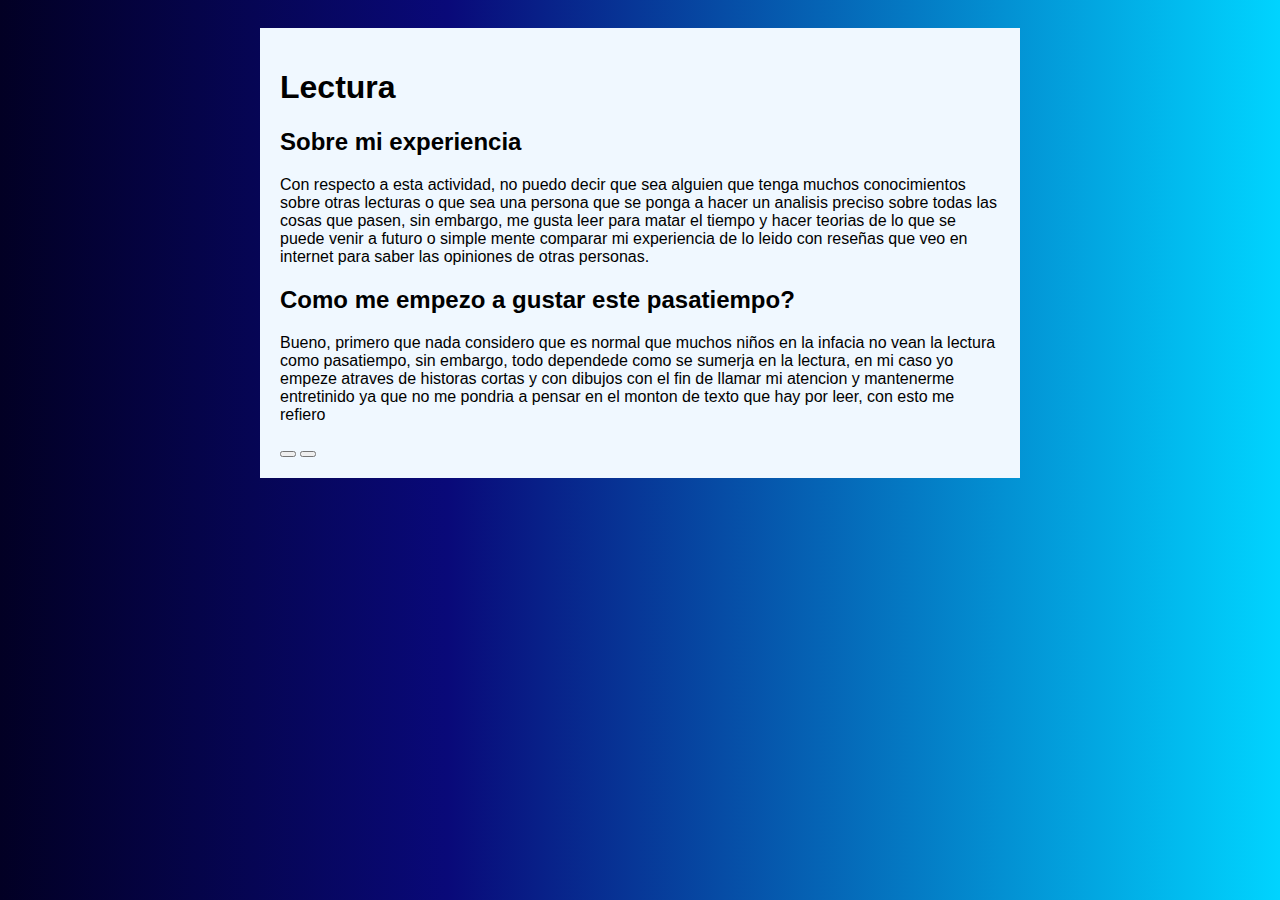
==== index.html @ 65b4b8d7 "Se realizo la primera parte del trabajo creando el index" ====
<!DOCTYPE html>
<html lang="en">
<head>
    <meta charset="UTF-8">
    <meta name="viewport" content="width=device-width, initial-scale=1.0">
    <title>Lo que me gusta</title>
    <link rel="stylesheet" href="./assets/styles/stileHome.css">
</head>
<body>
    <main id="mis_gustos">
        <h1>Lectura</h1>

        <h2>Sobre mi experiencia</h2>
        <p>Con respecto a esta actividad, no puedo decir que sea alguien que tenga muchos conocimientos sobre otras lecturas
            o que sea una persona que se ponga a hacer un analisis preciso sobre todas las cosas que pasen, sin embargo,
             me gusta leer para matar el tiempo y hacer teorias de lo que se puede venir a futuro o simple mente comparar mi experiencia
             de lo leido con reseñas que veo en internet para saber las opiniones de otras personas.
        </p>
        <h2>Como me empezo a gustar este pasatiempo?</h2>
        <p>
            Bueno, primero que nada considero que es normal que muchos niños en la infacia no vean la lectura como pasatiempo,
            sin embargo, todo dependede como se sumerja en la lectura, en mi caso yo empeze atraves de historas cortas y con dibujos
            con el fin de llamar mi atencion y mantenerme entretinido ya que no me pondria a pensar en el monton de texto que hay por leer,
            con esto me refiero  
        </p>
        <a>
            <button>

            </button>
        </a>
        <a>
            <button>

            </button>
        </a>
    </main>
</body>
</html>
---- assets/styles/stileHome.css ----
body{
    font-family: Arial, Helvetica, sans-serif;
    align-items: center;
    display: flex;
    size: 100vh;
    background: linear-gradient(90deg, rgba(2,0,36,1) 0%, rgba(9,9,121,1) 35%, rgba(0,212,255,1) 100%);
}

main{
    align-items: center;
    max-width: 80vh;
    margin: 20px auto;
    padding: 20px;
    background-color: aliceblue;
}
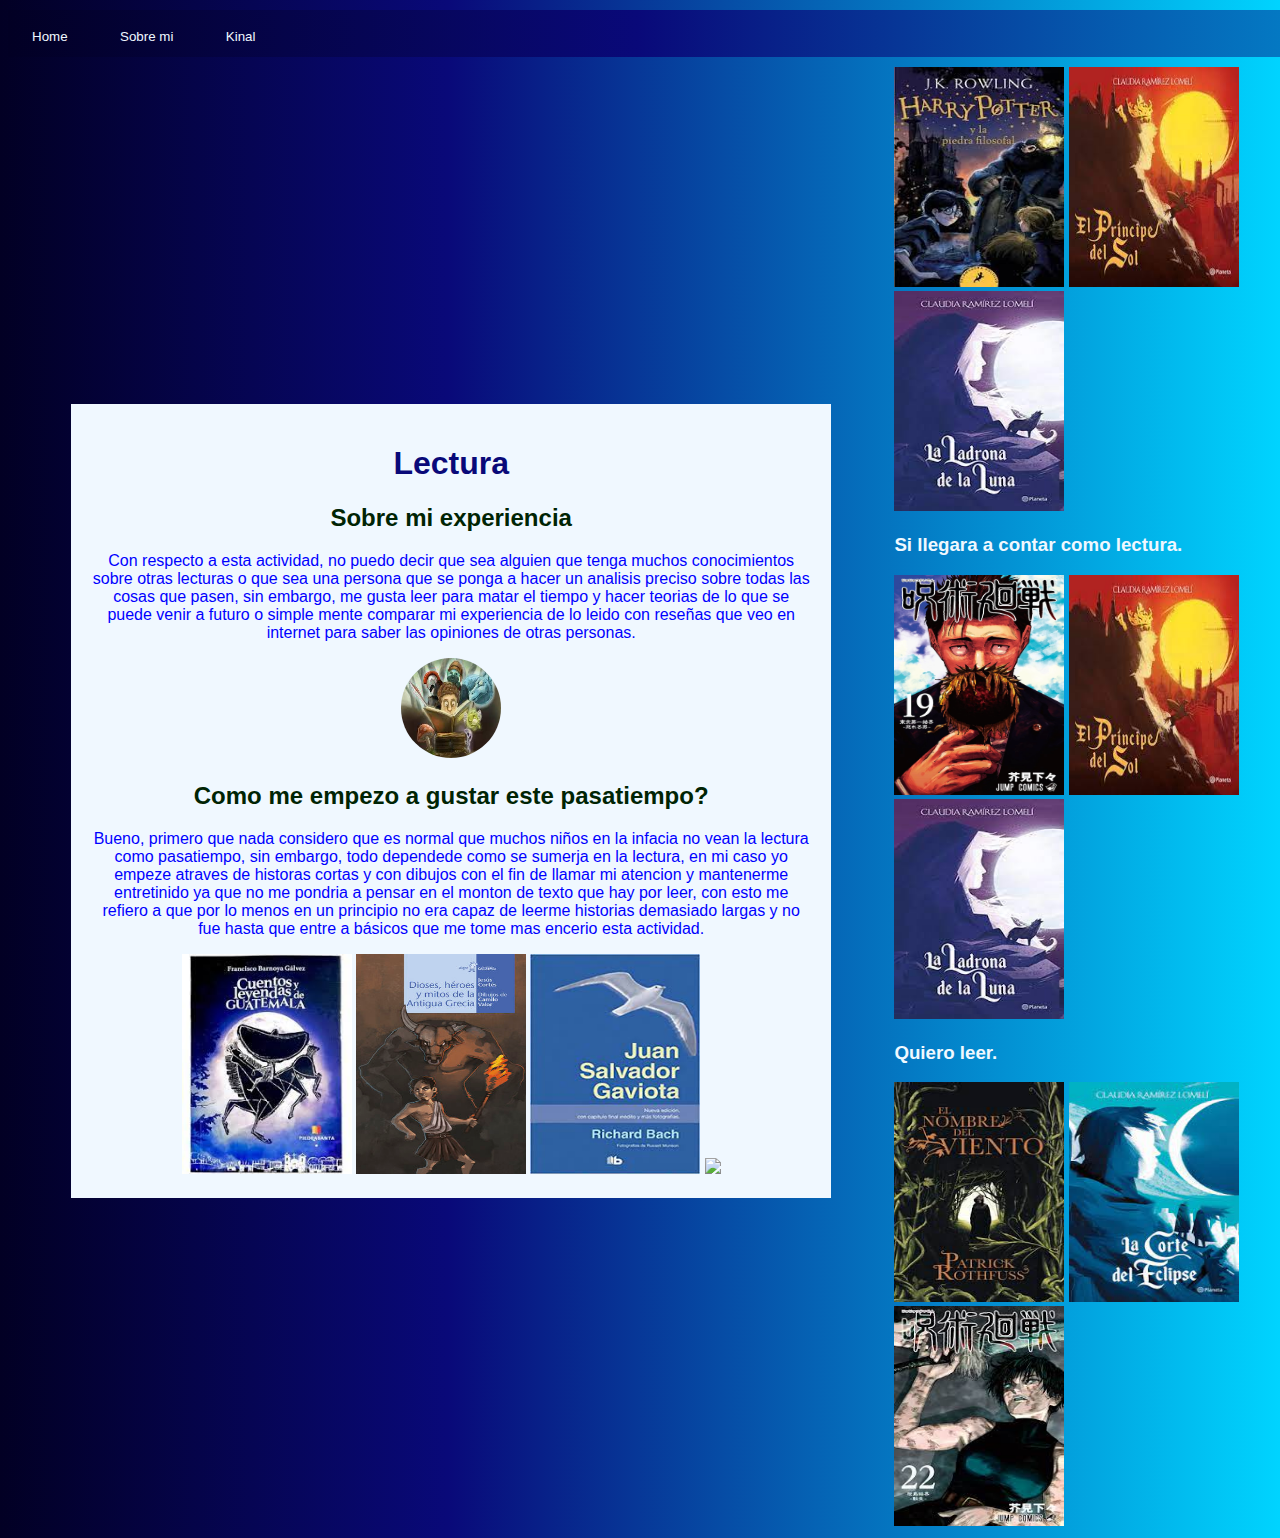
==== commit 91ddeeba: "Se avanza con el diseño del index y se descargan la imagenes necesarias." ====
--- a/index.html
+++ b/index.html
@@ -7,32 +7,59 @@
     <link rel="stylesheet" href="./assets/styles/stileHome.css">
 </head>
 <body>
-    <main id="mis_gustos">
+    <nav align="left">
+        <a>
+            <button>Home</button>
+        </a>
+        <a>
+            <button>Sobre mi</button>
+        </a>
+        <a>
+            <button>Kinal</button>
+        </a>
+    </nav><br>
+    <main id="mis_gustos" align="center">
         <h1>Lectura</h1>
 
         <h2>Sobre mi experiencia</h2>
-        <p>Con respecto a esta actividad, no puedo decir que sea alguien que tenga muchos conocimientos sobre otras lecturas
-            o que sea una persona que se ponga a hacer un analisis preciso sobre todas las cosas que pasen, sin embargo,
-             me gusta leer para matar el tiempo y hacer teorias de lo que se puede venir a futuro o simple mente comparar mi experiencia
-             de lo leido con reseñas que veo en internet para saber las opiniones de otras personas.
-        </p>
+        <div>
+            <p>Con respecto a esta actividad, no puedo decir que sea alguien que tenga muchos conocimientos sobre otras lecturas
+                o que sea una persona que se ponga a hacer un analisis preciso sobre todas las cosas que pasen, sin embargo,
+                me gusta leer para matar el tiempo y hacer teorias de lo que se puede venir a futuro o simple mente comparar mi experiencia
+                de lo leido con reseñas que veo en internet para saber las opiniones de otras personas.
+            </p>
+            <img src="./assets/resource/imaginar.jpg" style="height: 100px; width: 100px; border-radius: 60%;">
+        </div>
         <h2>Como me empezo a gustar este pasatiempo?</h2>
         <p>
             Bueno, primero que nada considero que es normal que muchos niños en la infacia no vean la lectura como pasatiempo,
             sin embargo, todo dependede como se sumerja en la lectura, en mi caso yo empeze atraves de historas cortas y con dibujos
             con el fin de llamar mi atencion y mantenerme entretinido ya que no me pondria a pensar en el monton de texto que hay por leer,
-            con esto me refiero  
+            con esto me refiero a que por lo menos en un principio no era capaz de leerme historias demasiado largas y no fue hasta que entre a básicos que me tome mas encerio
+            esta actividad.
         </p>
-        <a>
-            <button>
+        <img src="./assets/resource/leyendas.jpg" style="height: 220px; width: 170px;">
+        <img src="./assets/resource/noencontreelcorrecto.jpg" style="height: 220px; width: 170px;">
+        <img src="./assets/resource/juan.jpg" style="height: 220px; width: 170px;">
 
-            </button>
-        </a>
-        <a>
-            <button>
-
-            </button>
-        </a>
+        <img src="http://1.bp.blogspot.com/_6CFlQEBRtLc/SJVCYAsdImI/AAAAAAAAAlM/6_LwTFMYCbQ/capricornio.exe" width="20" 
+        onmouseover="javascript:this.height=49;this.width=49" 
+        onmouseout="javascript:this.width=20;this.height=20"/>
+        
     </main>
+    <div id="div2">
+        <h3>Algunos libros que he leido</h3>
+        <img src="./assets/resource/harry.jpg" style="height: 220px; width: 170px;">
+        <img src="./assets/resource/elprincipedelsol.jpg" style="height: 220px; width: 170px;">
+        <img src="./assets/resource/laladrona.jpg" style="height: 220px; width: 170px;">
+        <h3>Si llegara a contar como lectura.</h3>
+        <img src="./assets/resource/jujutsu.webp" style="height: 220px; width: 170px;">
+        <img src="./assets/resource/elprincipedelsol.jpg" style="height: 220px; width: 170px;">
+        <img src="./assets/resource/laladrona.jpg" style="height: 220px; width: 170px;">
+        <h3>Quiero leer.</h3>
+        <img src="./assets/resource/elnombredelviento.jpg" style="height: 220px; width: 170px;">
+        <img src="./assets/resource/lacorte.jpg" style="height: 220px; width: 170px;">
+        <img src="./assets/resource/jujutsu22.jpg" style="height: 220px; width: 170px;">
+    </div>
 </body>
 </html>--- a/assets/styles/stileHome.css
+++ b/assets/styles/stileHome.css
@@ -9,7 +9,85 @@
 main{
     align-items: center;
     max-width: 80vh;
-    margin: 20px auto;
     padding: 20px;
     background-color: aliceblue;
+    color: linear-gradient(90deg, rgba(2,0,36,1) 0%, rgba(9,9,121,1) 35%, rgba(0,212,255,1) 100%);
+    margin-top: 5%;
+    margin-left: 5%;
+    margin-right: 5%;
+}
+
+.div2{
+    align-items: center;
+    max-width: 20vh;
+    padding: 10px;
+    margin: 10px auto;
+    background-color: transparent;
+    margin-top: 40px;
+    margin-left: 5%;
+    border-color: aliceblue;
+}
+
+h1{
+    color: rgba(9,9,121,1);
+    font-family: Arial, Helvetica, sans-serif;
+    color: linear-gradient(90deg, rgba(2,0,36,1) 0%, rgba(9,9,121,1) 35%, rgba(0,212,255,1) 100%);
+    align-self: center;
+}
+
+h2{
+    color: rgba(9,9,121,1);
+    font-family: Arial, Helvetica, sans-serif;
+    color: rgb(0,36,4);
+    color: linear-gradient(90deg, rgba(0,36,4,1) 0%, rgba(21,133,8,1) 0%, rgba(94,121,9,1) 30%, rgba(153,156,7,1) 54%, rgba(241,255,0,1) 76%);
+    align-self: center;
+}
+
+h3{
+    color: aliceblue;
+    font-family: Arial, Helvetica, sans-serif;
+}
+
+p{
+    color: rgba(9,9,121,1);
+    font-family: Arial, Helvetica, sans-serif;
+    color: rgb(0,36,4);
+    color: blue;
+    align-self: center;
+}
+
+nav{
+    background: linear-gradient(90deg, rgba(2,0,36,1) 0%, rgba(9,9,121,1) 35%, rgba(0,212,255,1) 100%);;
+    align-items: end;
+    background-color: aqua;
+    position: absolute;
+    top: 10px;
+    width: 200vh;
+    height: 3vh;
+    margin-bottom: 20px;
+    padding-bottom: 20px;
+}
+
+button{
+    background-color: transparent;
+    color: aliceblue;
+    font-family: Arial, Helvetica, sans-serif;
+    border-radius: 40%;
+    border: none;
+    margin-right: 1%;
+    margin-left: 1%;
+    margin-bottom: 1%;
+    margin-top: 1%;
+}
+
+button:hover{
+    background: rgb(0,36,4);
+    font-family: Arial, Helvetica, sans-serif;
+    background: linear-gradient(90deg, rgba(0,36,4,1) 0%, rgba(48,9,79,1) 0%, rgba(109,27,176,1) 34%, rgba(109,7,156,1) 77%, rgba(132,0,255,1) 100%);
+    align-self: center;
+    
+    margin-right: 1%;
+    margin-left: 1%;
+    margin-bottom: 1%;
+    margin-top: 1%;
 }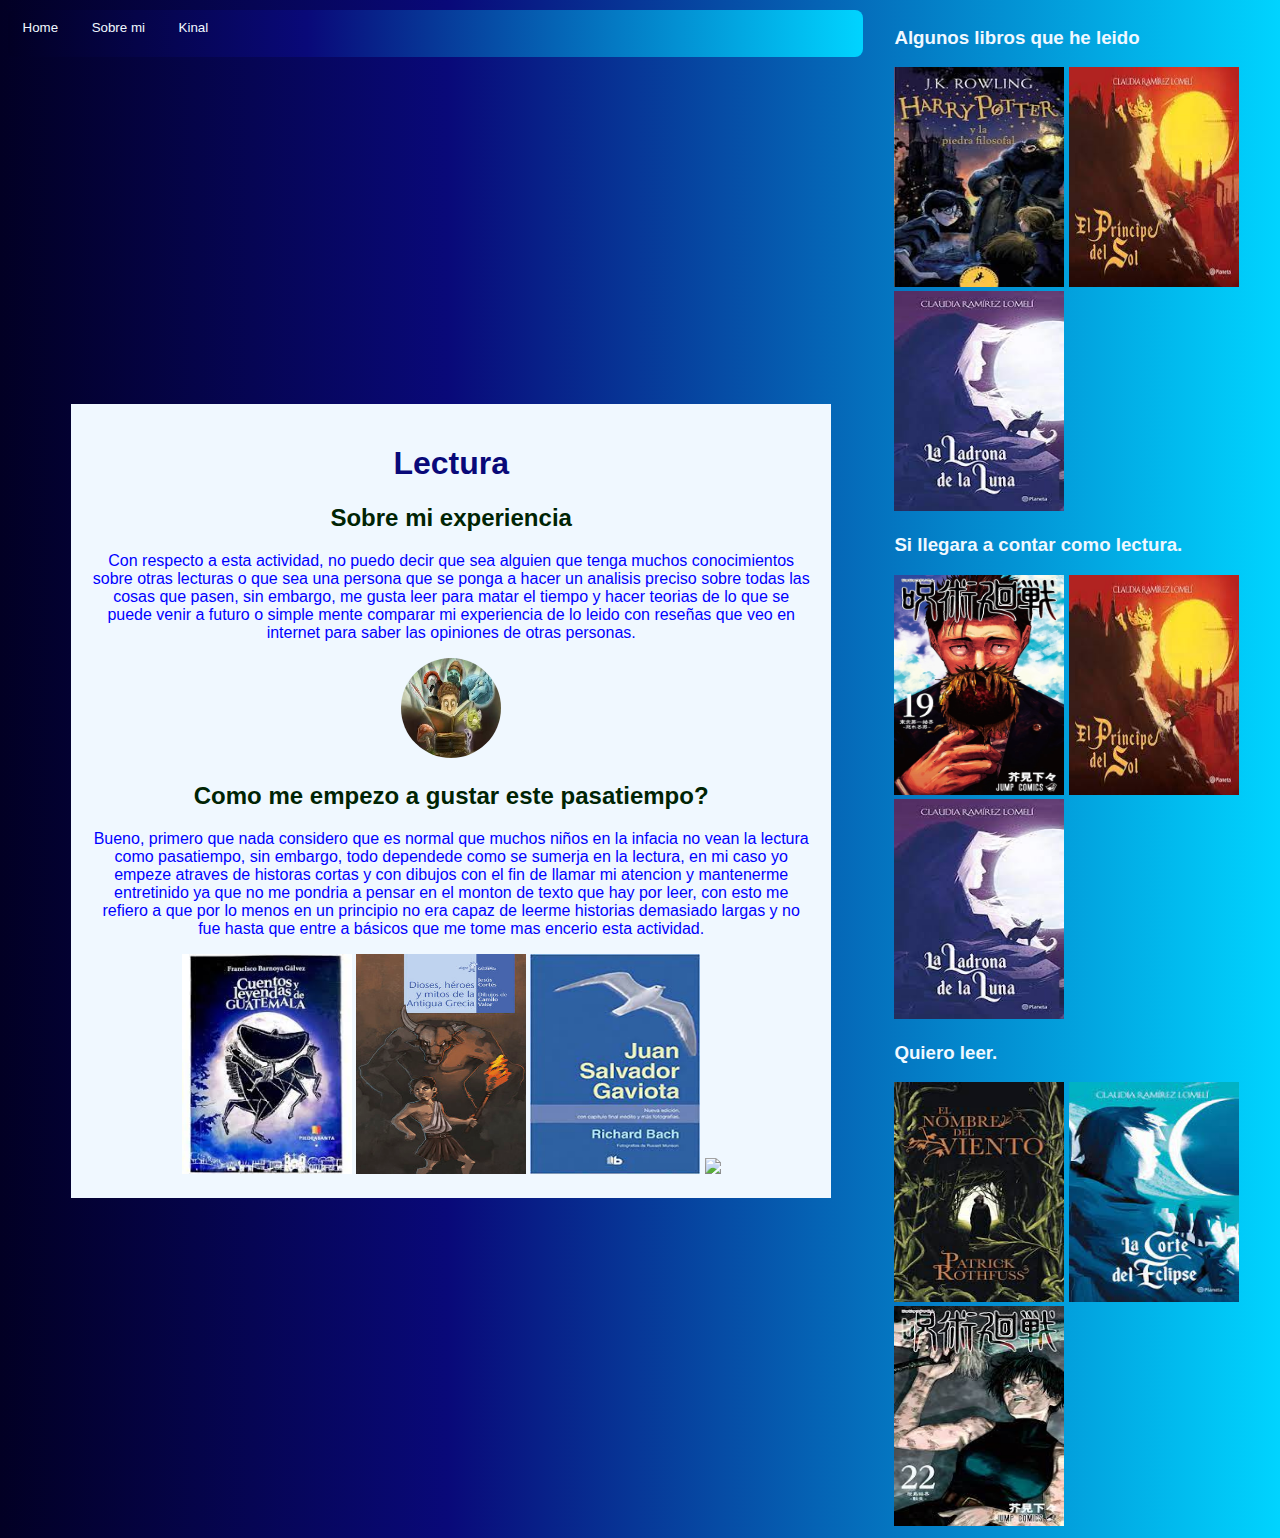
==== commit 9292a64c: "Se realiza alguna decoración" ====
--- a/index.html
+++ b/index.html
@@ -32,7 +32,13 @@
         </div>
         <h2>Como me empezo a gustar este pasatiempo?</h2>
         <p>
-            Bueno, primero que nada considero que es normal que muchos niños en la infacia no vean la lectura como pasatiempo,
+            Bueno, primero que 
+            
+            
+            
+            
+            
+            nada considero que es normal que muchos niños en la infacia no vean la lectura como pasatiempo,
             sin embargo, todo dependede como se sumerja en la lectura, en mi caso yo empeze atraves de historas cortas y con dibujos
             con el fin de llamar mi atencion y mantenerme entretinido ya que no me pondria a pensar en el monton de texto que hay por leer,
             con esto me refiero a que por lo menos en un principio no era capaz de leerme historias demasiado largas y no fue hasta que entre a básicos que me tome mas encerio
--- a/assets/styles/stileHome.css
+++ b/assets/styles/stileHome.css
@@ -20,7 +20,7 @@
 .div2{
     align-items: center;
     max-width: 20vh;
-    padding: 10px;
+    padding: 20px;
     margin: 10px auto;
     background-color: transparent;
     margin-top: 40px;
@@ -62,17 +62,18 @@
     background-color: aqua;
     position: absolute;
     top: 10px;
-    width: 200vh;
+    width: 95vh;
     height: 3vh;
     margin-bottom: 20px;
     padding-bottom: 20px;
+    border-radius: 8px;
 }
 
 button{
     background-color: transparent;
     color: aliceblue;
     font-family: Arial, Helvetica, sans-serif;
-    border-radius: 40%;
+    border-radius: 8px;
     border: none;
     margin-right: 1%;
     margin-left: 1%;
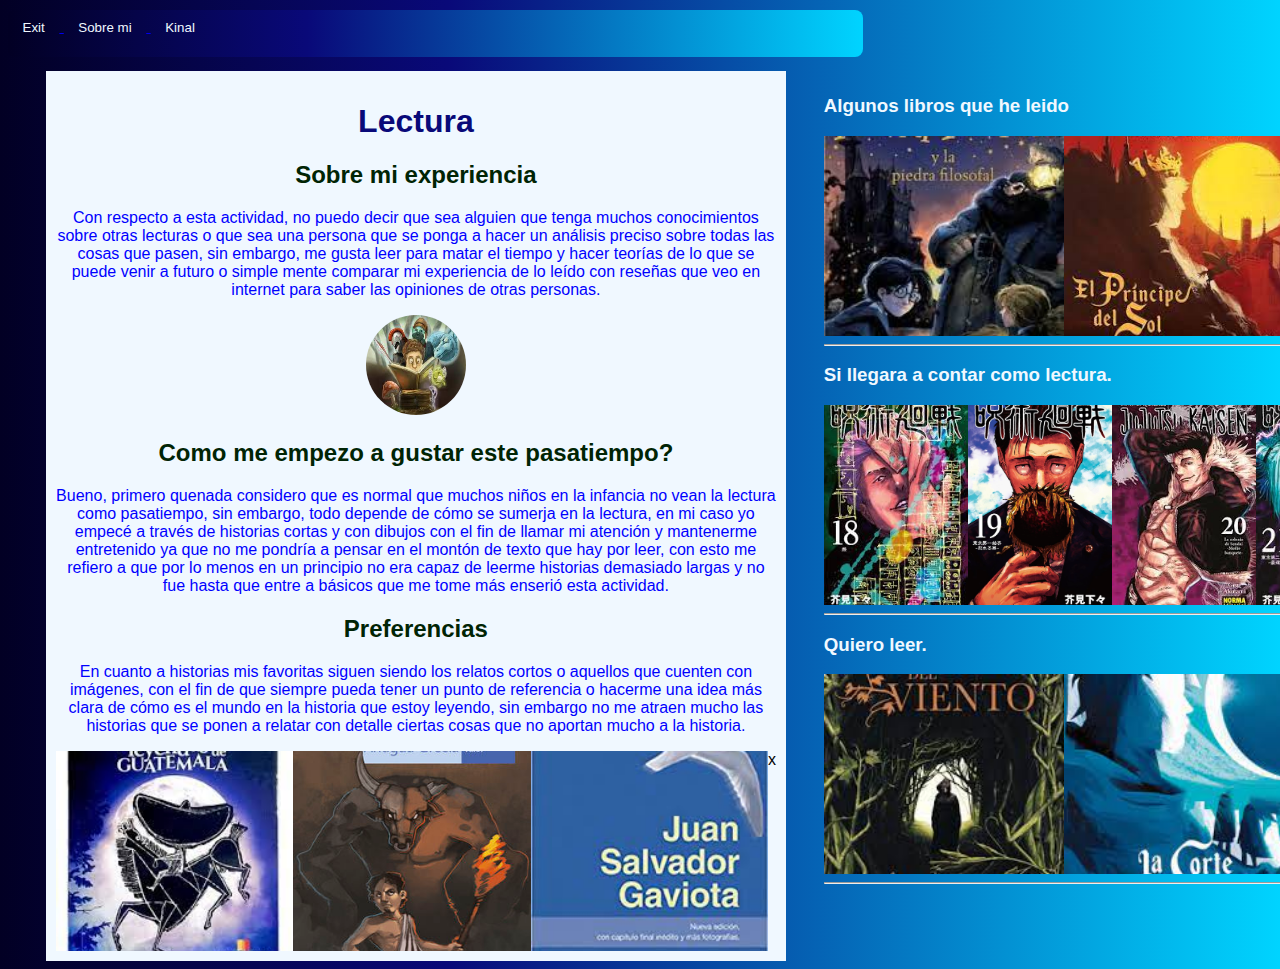
==== commit e56c3da7: "Se avanza en la realizcion de la biografia y se mejora el estilo del index" ====
--- a/index.html
+++ b/index.html
@@ -8,10 +8,10 @@
 </head>
 <body>
     <nav align="left">
-        <a>
-            <button>Home</button>
+        <a id="exitLink" href="#">
+            <button onclick="cerrarPagina()">Exit</button>
         </a>
-        <a>
+        <a href="./assets/Biografia.html">
             <button>Sobre mi</button>
         </a>
         <a>
@@ -23,49 +23,67 @@
 
         <h2>Sobre mi experiencia</h2>
         <div>
-            <p>Con respecto a esta actividad, no puedo decir que sea alguien que tenga muchos conocimientos sobre otras lecturas
-                o que sea una persona que se ponga a hacer un analisis preciso sobre todas las cosas que pasen, sin embargo,
-                me gusta leer para matar el tiempo y hacer teorias de lo que se puede venir a futuro o simple mente comparar mi experiencia
-                de lo leido con reseñas que veo en internet para saber las opiniones de otras personas.
+            <p>
+                Con respecto a esta actividad, no puedo decir que sea alguien que tenga muchos conocimientos sobre otras lecturas
+                o que sea una persona que se ponga a hacer un análisis preciso sobre todas las cosas que pasen, sin embargo,
+                me gusta leer para matar el tiempo y hacer teorías de lo que se puede venir a futuro o simple mente comparar mi experiencia
+                de lo leído con reseñas que veo en internet para saber las opiniones de otras personas.
             </p>
             <img src="./assets/resource/imaginar.jpg" style="height: 100px; width: 100px; border-radius: 60%;">
         </div>
         <h2>Como me empezo a gustar este pasatiempo?</h2>
         <p>
-            Bueno, primero que 
-            
-            
-            
-            
-            
-            nada considero que es normal que muchos niños en la infacia no vean la lectura como pasatiempo,
-            sin embargo, todo dependede como se sumerja en la lectura, en mi caso yo empeze atraves de historas cortas y con dibujos
-            con el fin de llamar mi atencion y mantenerme entretinido ya que no me pondria a pensar en el monton de texto que hay por leer,
-            con esto me refiero a que por lo menos en un principio no era capaz de leerme historias demasiado largas y no fue hasta que entre a básicos que me tome mas encerio
+            Bueno, primero quenada considero que es normal que muchos niños en la infancia no vean la lectura como pasatiempo,
+            sin embargo, todo depende de cómo se sumerja en la lectura, en mi caso yo empecé a través de historias cortas y con dibujos
+            con el fin de llamar mi atención y mantenerme entretenido ya que no me pondría a pensar en el montón de texto que hay por leer,
+            con esto me refiero a que por lo menos en un principio no era capaz de leerme historias demasiado largas y no fue hasta que entre a básicos que me tome más enserió
             esta actividad.
         </p>
-        <img src="./assets/resource/leyendas.jpg" style="height: 220px; width: 170px;">
-        <img src="./assets/resource/noencontreelcorrecto.jpg" style="height: 220px; width: 170px;">
-        <img src="./assets/resource/juan.jpg" style="height: 220px; width: 170px;">
 
-        <img src="http://1.bp.blogspot.com/_6CFlQEBRtLc/SJVCYAsdImI/AAAAAAAAAlM/6_LwTFMYCbQ/capricornio.exe" width="20" 
-        onmouseover="javascript:this.height=49;this.width=49" 
-        onmouseout="javascript:this.width=20;this.height=20"/>
+        <h2>Preferencias</h2>
+        <p>
+            En cuanto a historias mis favoritas siguen siendo los relatos cortos o aquellos que cuenten con imágenes, con el fin de que siempre pueda
+            tener un punto de referencia o hacerme una idea más clara de cómo es el mundo en la historia que estoy leyendo, sin embargo no me atraen mucho las historias que se ponen
+            a relatar con detalle ciertas cosas que no aportan mucho a la historia.
+
+        </p>
+            <section align="center" id="" class="">
+                <img src="./assets/resource/leyendas.jpg" id="fullImg" onclick="agrandar()">
+                <img src="./assets/resource/noencontreelcorrecto.jpg" id="fullImg" onclick="fullImg()">
+                <img src="./assets/resource/juan.jpg" id="fullImg" onclick="fullImg()">
+                <span onclick="closeImg()">x
+                </span>
+            </section>
+
         
     </main>
     <div id="div2">
         <h3>Algunos libros que he leido</h3>
-        <img src="./assets/resource/harry.jpg" style="height: 220px; width: 170px;">
-        <img src="./assets/resource/elprincipedelsol.jpg" style="height: 220px; width: 170px;">
-        <img src="./assets/resource/laladrona.jpg" style="height: 220px; width: 170px;">
+        <section>
+            <img src="./assets/resource/harry.jpg" id="" class="galery-img" onclick="agrandar(this)">
+            <img src="./assets/resource/elprincipedelsol.jpg" id="">
+            <img src="./assets/resource/laladrona.jpg" id="fullImg">
+        </section><hr>
         <h3>Si llegara a contar como lectura.</h3>
-        <img src="./assets/resource/jujutsu.webp" style="height: 220px; width: 170px;">
-        <img src="./assets/resource/elprincipedelsol.jpg" style="height: 220px; width: 170px;">
-        <img src="./assets/resource/laladrona.jpg" style="height: 220px; width: 170px;">
+        <section>
+            <img src="./assets/resource/jujutsu18.jpeg">
+            <img src="./assets/resource/jujutsu.webp">
+            <img src="./assets/resource/jujutsu20.jpeg">
+            <img src="./assets/resource/jujutsu21.jpeg">
+            <img src="./assets/resource/jujutsu22.jpg">
+        </section><hr>
         <h3>Quiero leer.</h3>
-        <img src="./assets/resource/elnombredelviento.jpg" style="height: 220px; width: 170px;">
-        <img src="./assets/resource/lacorte.jpg" style="height: 220px; width: 170px;">
-        <img src="./assets/resource/jujutsu22.jpg" style="height: 220px; width: 170px;">
+        <section>
+        <img src="./assets/resource/elnombredelviento.jpg">
+        <img src="./assets/resource/lacorte.jpg">
+        <img src="./assets/resource/jujutsu22.jpg">
+        </section><hr>
     </div>
+
+
+    
+
+
+    <script src="./assets/script/scriptHome.js"></script>
 </body>
 </html>--- a/assets/styles/stileHome.css
+++ b/assets/styles/stileHome.css
@@ -8,13 +8,13 @@
 
 main{
     align-items: center;
-    max-width: 80vh;
-    padding: 20px;
+    max-width: 95vh;
+    padding: 10px;
     background-color: aliceblue;
     color: linear-gradient(90deg, rgba(2,0,36,1) 0%, rgba(9,9,121,1) 35%, rgba(0,212,255,1) 100%);
     margin-top: 5%;
-    margin-left: 5%;
-    margin-right: 5%;
+    margin-left: 3%;
+    margin-right: 3%;
 }
 
 .div2{
@@ -24,7 +24,7 @@
     margin: 10px auto;
     background-color: transparent;
     margin-top: 40px;
-    margin-left: 5%;
+    margin-left: 3%;
     border-color: aliceblue;
 }
 
@@ -91,4 +91,43 @@
     margin-left: 1%;
     margin-bottom: 1%;
     margin-top: 1%;
+}
+
+section{
+    display: flex;
+    height: 200px;
+    width: 80vh;
+}
+
+section img{
+    width: 0px;
+    flex-grow: 1;
+    object-fit: cover;
+    transition: 5s ease;
+}
+
+section img:hover{
+    cursor: crosshair;
+    width: 300px;
+    filter: contrast(120%);
+}
+
+.modal-container{
+    display: inline-block;
+    position: relative;
+}
+
+.modal-container img{
+    z-index: 1;
+}
+
+.section img::after{
+    content: '';
+    position: fixed;
+    width: 100vh;
+    height: 100vh;
+    top: 0;
+    left: 0;
+    background-color: rgba(0,0,0,0.56);
+    z-index: 0;
 }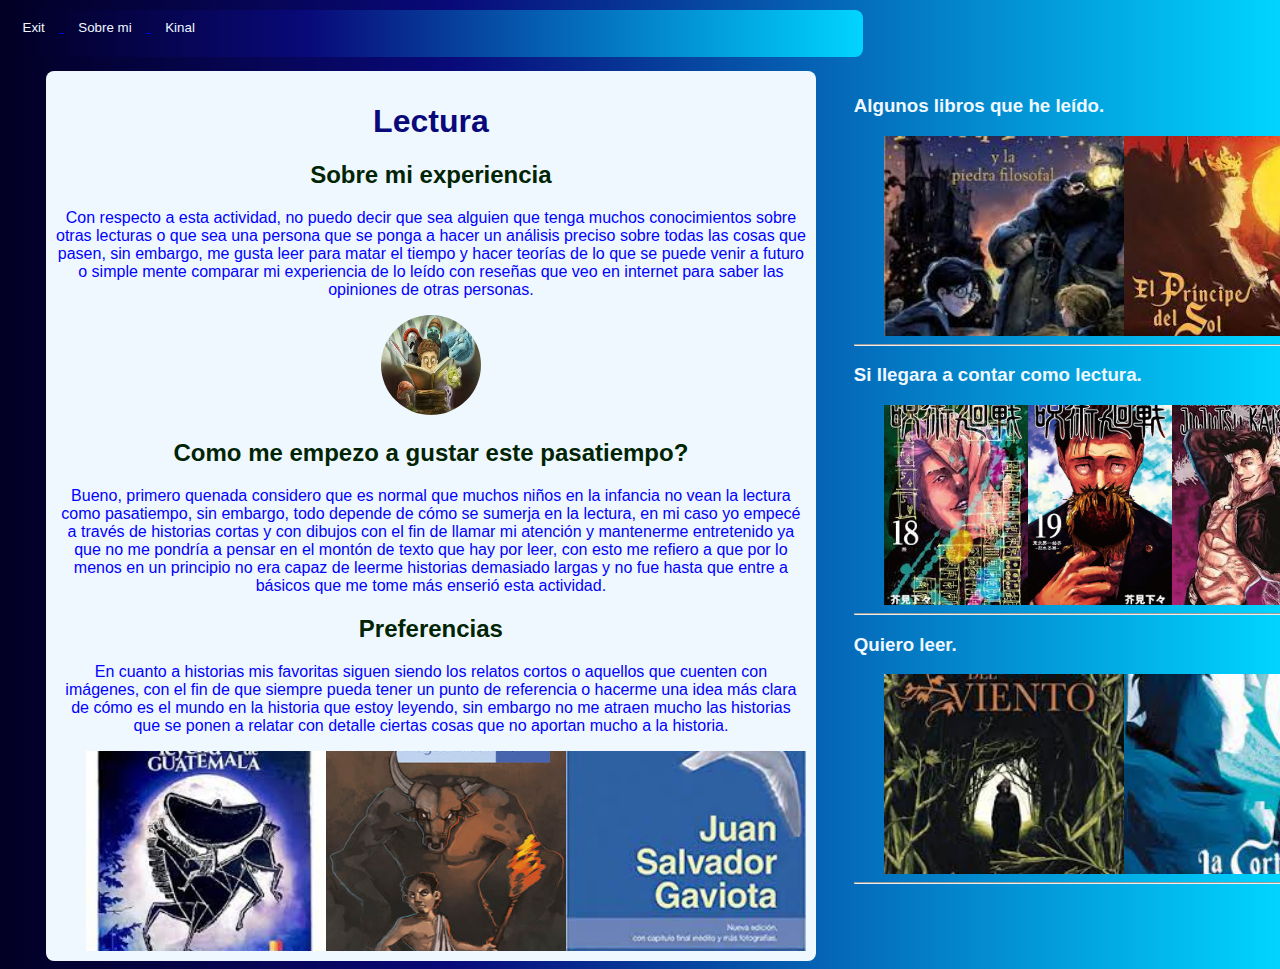
==== commit ab90da35: "Se añadio interactividad a las imagenes y se arreglo problemas de diseño" ====
--- a/index.html
+++ b/index.html
@@ -47,36 +47,35 @@
             a relatar con detalle ciertas cosas que no aportan mucho a la historia.
 
         </p>
-            <section align="center" id="" class="">
-                <img src="./assets/resource/leyendas.jpg" id="fullImg" onclick="agrandar()">
-                <img src="./assets/resource/noencontreelcorrecto.jpg" id="fullImg" onclick="fullImg()">
-                <img src="./assets/resource/juan.jpg" id="fullImg" onclick="fullImg()">
-                <span onclick="closeImg()">x
-                </span>
+            <section align="" id="" class="">
+                <img src="./assets/resource/leyendas.jpg" id="" class="galery-img" onclick="agrandar(this)">
+                <img src="./assets/resource/noencontreelcorrecto.jpg" id="" class="galery-img" onclick="agrandar(this)">
+                <img src="./assets/resource/juan.jpg" id="fullImg" class="galery-img" onclick="agrandar(this)">
+                
             </section>
 
         
     </main>
     <div id="div2">
-        <h3>Algunos libros que he leido</h3>
+        <h3>Algunos libros que he leído.</h3>
         <section>
             <img src="./assets/resource/harry.jpg" id="" class="galery-img" onclick="agrandar(this)">
-            <img src="./assets/resource/elprincipedelsol.jpg" id="">
-            <img src="./assets/resource/laladrona.jpg" id="fullImg">
+            <img src="./assets/resource/elprincipedelsol.jpg" id="" class="galery-img" onclick="agrandar(this)">
+            <img src="./assets/resource/laladrona.jpg" id="fullImg" class="galery-img" onclick="agrandar(this)">
         </section><hr>
         <h3>Si llegara a contar como lectura.</h3>
         <section>
-            <img src="./assets/resource/jujutsu18.jpeg">
-            <img src="./assets/resource/jujutsu.webp">
-            <img src="./assets/resource/jujutsu20.jpeg">
-            <img src="./assets/resource/jujutsu21.jpeg">
-            <img src="./assets/resource/jujutsu22.jpg">
+            <img src="./assets/resource/jujutsu18.jpeg" class="galery-img" onclick="agrandar(this)">
+            <img src="./assets/resource/jujutsu.webp" class="galery-img" onclick="agrandar(this)">
+            <img src="./assets/resource/jujutsu20.jpeg" class="galery-img" onclick="agrandar(this)">
+            <img src="./assets/resource/jujutsu21.jpeg" class="galery-img" onclick="agrandar(this)">
+            <img src="./assets/resource/jujutsu22.jpg" class="galery-img" onclick="agrandar(this)">
         </section><hr>
         <h3>Quiero leer.</h3>
         <section>
-        <img src="./assets/resource/elnombredelviento.jpg">
-        <img src="./assets/resource/lacorte.jpg">
-        <img src="./assets/resource/jujutsu22.jpg">
+        <img src="./assets/resource/elnombredelviento.jpg" class="galery-img" onclick="agrandar(this)">
+        <img src="./assets/resource/lacorte.jpg" class="galery-img" onclick="agrandar(this)">
+        <img src="./assets/resource/jujutsu22.jpg" class="galery-img" onclick="agrandar(this)">
         </section><hr>
     </div>
 
--- a/assets/styles/stileHome.css
+++ b/assets/styles/stileHome.css
@@ -15,6 +15,7 @@
     margin-top: 5%;
     margin-left: 3%;
     margin-right: 3%;
+    border-radius: 8px;
 }
 
 .div2{
@@ -25,7 +26,6 @@
     background-color: transparent;
     margin-top: 40px;
     margin-left: 3%;
-    border-color: aliceblue;
 }
 
 h1{
@@ -94,6 +94,7 @@
 }
 
 section{
+    margin-left: 30px;
     display: flex;
     height: 200px;
     width: 80vh;
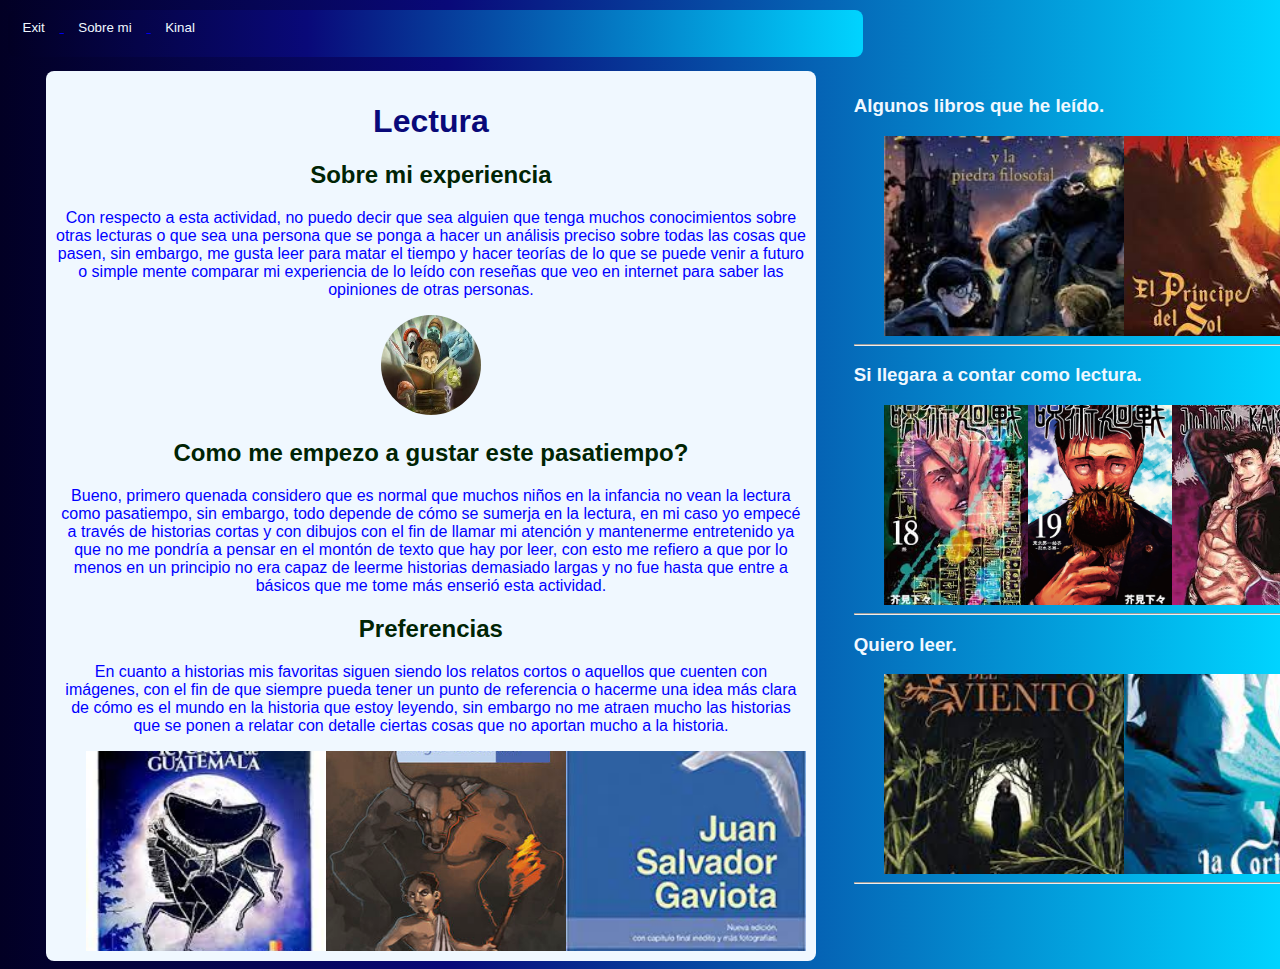
==== commit 8a522123: "Se añade funcioamiento al boon exit se quita un video en biografia y se añaden imagenes nuevas en la" ====
--- a/index.html
+++ b/index.html
@@ -9,12 +9,12 @@
 <body>
     <nav align="left">
         <a id="exitLink" href="#">
-            <button onclick="cerrarPagina()">Exit</button>
+            <button onclick="window.close()">Exit</button>
         </a>
         <a href="./assets/Biografia.html">
             <button>Sobre mi</button>
         </a>
-        <a>
+        <a href="./assets/Kinal.html">
             <button>Kinal</button>
         </a>
     </nav><br>
--- a/assets/styles/stileHome.css
+++ b/assets/styles/stileHome.css
@@ -59,7 +59,6 @@
 nav{
     background: linear-gradient(90deg, rgba(2,0,36,1) 0%, rgba(9,9,121,1) 35%, rgba(0,212,255,1) 100%);;
     align-items: end;
-    background-color: aqua;
     position: absolute;
     top: 10px;
     width: 95vh;
